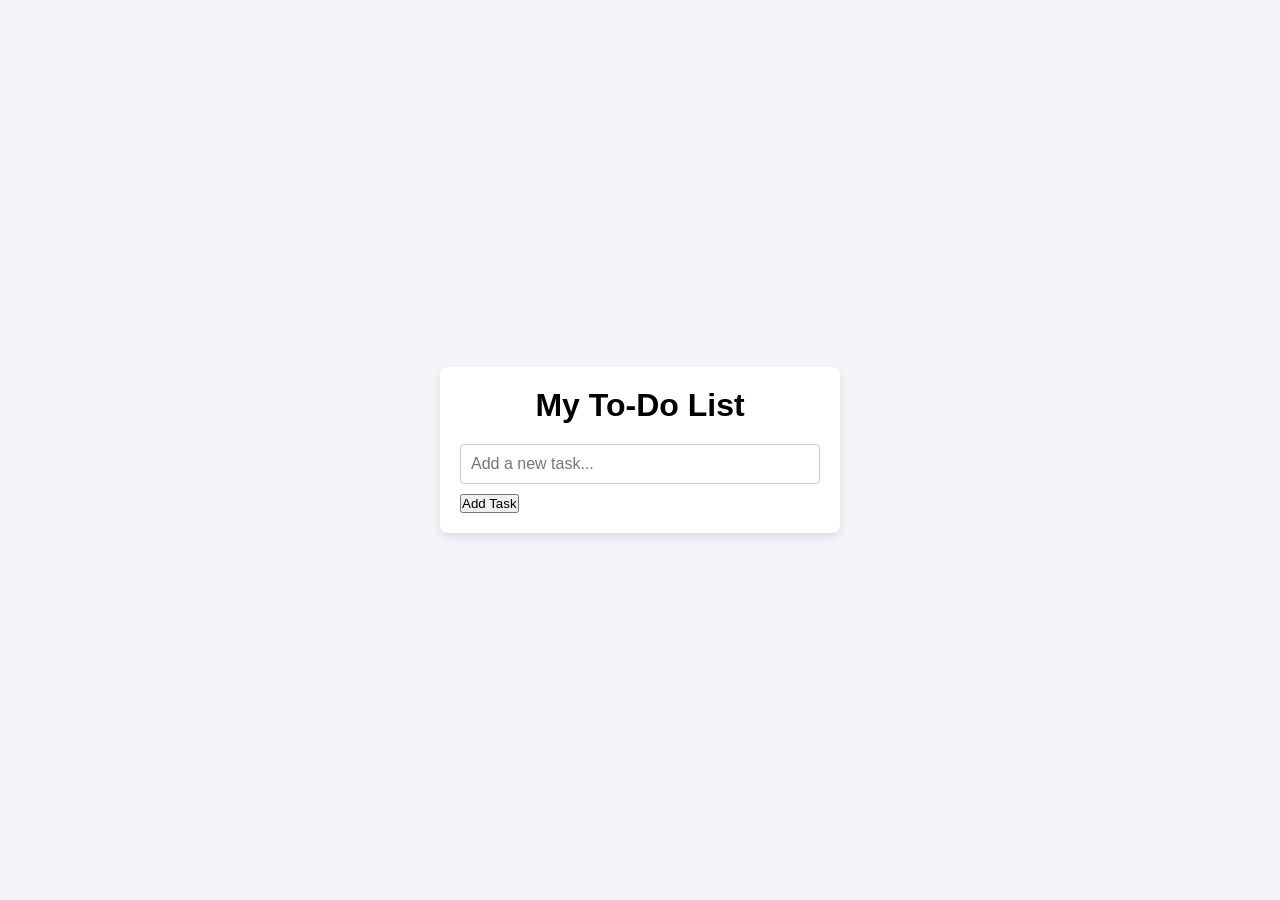
==== todo.html @ 4dd79789 "Add files via upload HTML Structure:  A simple input field (#task-input) to enter new tasks and a " ====
<!DOCTYPE html>
<html lang="en">
    <head>
        <meta charset = "UTF-8">
        <meta name="viewport" content="width=device-width,initial-scale=1.0">
        <title>Interactive TO-Do List</title>
        <link rel="stylesheet" href="todo.css">
    </head>
    <body>
        <div class="container">
            <h1>My To-Do List</h1>
            <input type="text" id="task-input" placeholder="Add a new task...">
            <button id="add-task-btn">Add Task</button>
            <ul id="task-list"></ul>
        </div>
        <script src="script.js"></script>
    </body>
</html>
---- todo.css ----
*{
    margin: 0;
    padding: 0;
    box-sizing: border-box;
}
body{
    font-family: Arial, sans-serif;
    background-color: #f4f4f9;
    display: flex;
    justify-content: center;
    align-items: center;
    height: 100vh;
}
.container {
    width: 400px;
    background-color: white;
    border-radius: 8px;
    box-shadow: 0 4px 8px rgba(0,0,0, 0.1);
    padding: 20px;
}
h1{
     text-align: center;
     margin-bottom: 20px;
}
#task-input{
    width: 100%;
    padding: 10px;
    margin-bottom: 10px;
    border-radius: 4px;
    border: 1px solid #ccc;
    font-size: 16px;
}
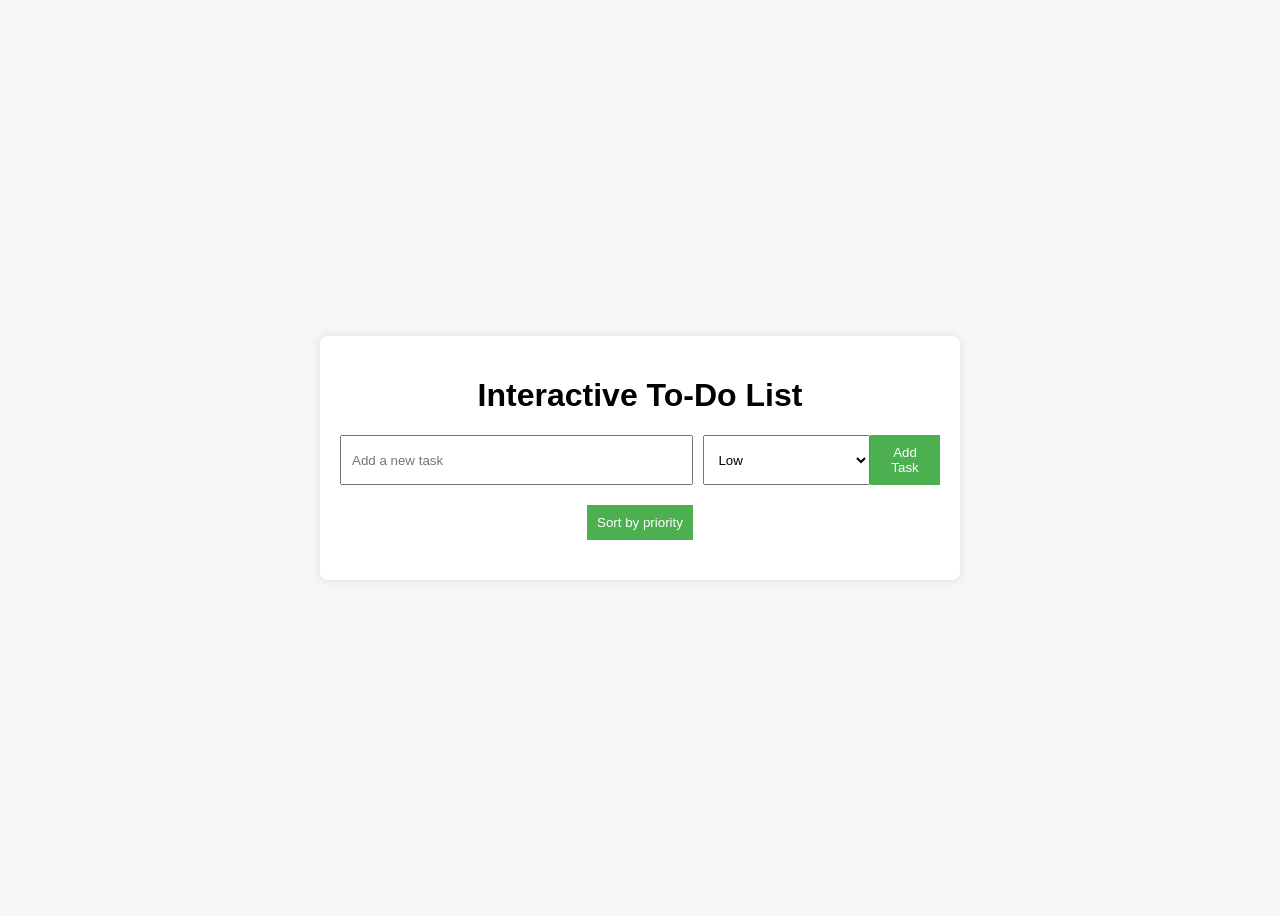
==== commit a87fe44d: "Add files via upload" ====
--- a/todo.html
+++ b/todo.html
@@ -8,11 +8,22 @@
     </head>
     <body>
         <div class="container">
-            <h1>My To-Do List</h1>
-            <input type="text" id="task-input" placeholder="Add a new task...">
-            <button id="add-task-btn">Add Task</button>
-            <ul id="task-list"></ul>
+            <h1>Interactive To-Do List</h1>
+            <form id="taskForm">
+                <input type="text" id="taskInput" placeholder="Add a new task" required>
+                <select  id="prioritySelect">
+                    <option value="Low">Low</option>
+                    <option value="Medium">Medium</option>
+                    <option value="High">High</option>
+                </select>
+                <button type="submit">Add Task</button>
+            </form>
+            <div class="controls">
+                <button id="sortButton">Sort by priority</button>
+
+            </div>
+            <ul id="taskList"></ul>
         </div>
-        <script src="script.js"></script>
+        <script src="todo.js"></script>
     </body>
 </html>
--- a/todo.css
+++ b/todo.css
@@ -1,32 +1,85 @@
-*{
-    margin: 0;
-    padding: 0;
-    box-sizing: border-box;
-}
+
 body{
     font-family: Arial, sans-serif;
-    background-color: #f4f4f9;
+    background-color: #f4f7f6;
     display: flex;
     justify-content: center;
     align-items: center;
     height: 100vh;
 }
 .container {
-    width: 400px;
-    background-color: white;
+    width: 100%;
+    background-color: #fff;
     border-radius: 8px;
-    box-shadow: 0 4px 8px rgba(0,0,0, 0.1);
+    box-shadow: 0 0px 10px rgba(0,0,0, 0.1);
     padding: 20px;
+    max-width: 600px;
 }
 h1{
      text-align: center;
-     margin-bottom: 20px;
 }
-#task-input{
-    width: 100%;
+form{
+    display: flex;
+    justify-content: space-between;
+    margin-bottom: 20px;
+}
+input {
+    padding: 10px;
+    width: 60%;
+    margin-right: 10px;
+}
+select {
+    padding: 10px;
+    width: 30%;
+
+}
+button {
+    padding: 10px;
+    background-color: #4CAF50;
+    color: white;
+    border: none;
+    cursor: pointer;
+}
+button:hover {
+    background-color: #45a049;
+} 
+.controls {
+    display: flex;
+    justify-content: center;
+    margin-bottom: 20px;
+}
+#taskList {
+    list-style-type : none;
+    padding: 0;
+}
+.taskItem {
+    display: flex;
+    justify-content: space-between;
+    align-items: center;
     padding: 10px;
     margin-bottom: 10px;
+    border: 1px solid #add;
     border-radius: 4px;
-    border: 1px solid #ccc;
-    font-size: 16px;
 }
+.completed {
+    text-decoration: line-through;
+    color: grey;
+}
+.high {
+    background-color: #f8d7da;
+}
+.medium {
+    background-color: #fff3cd;
+}
+.low{
+    background-color: #d4edda;
+}
+button.delete {
+    background-color: #e74c3c;
+    color: white;
+    border: none;
+    cursor: pointer;
+}
+button.delete:hover {
+    background-color: #c0392b;
+}
